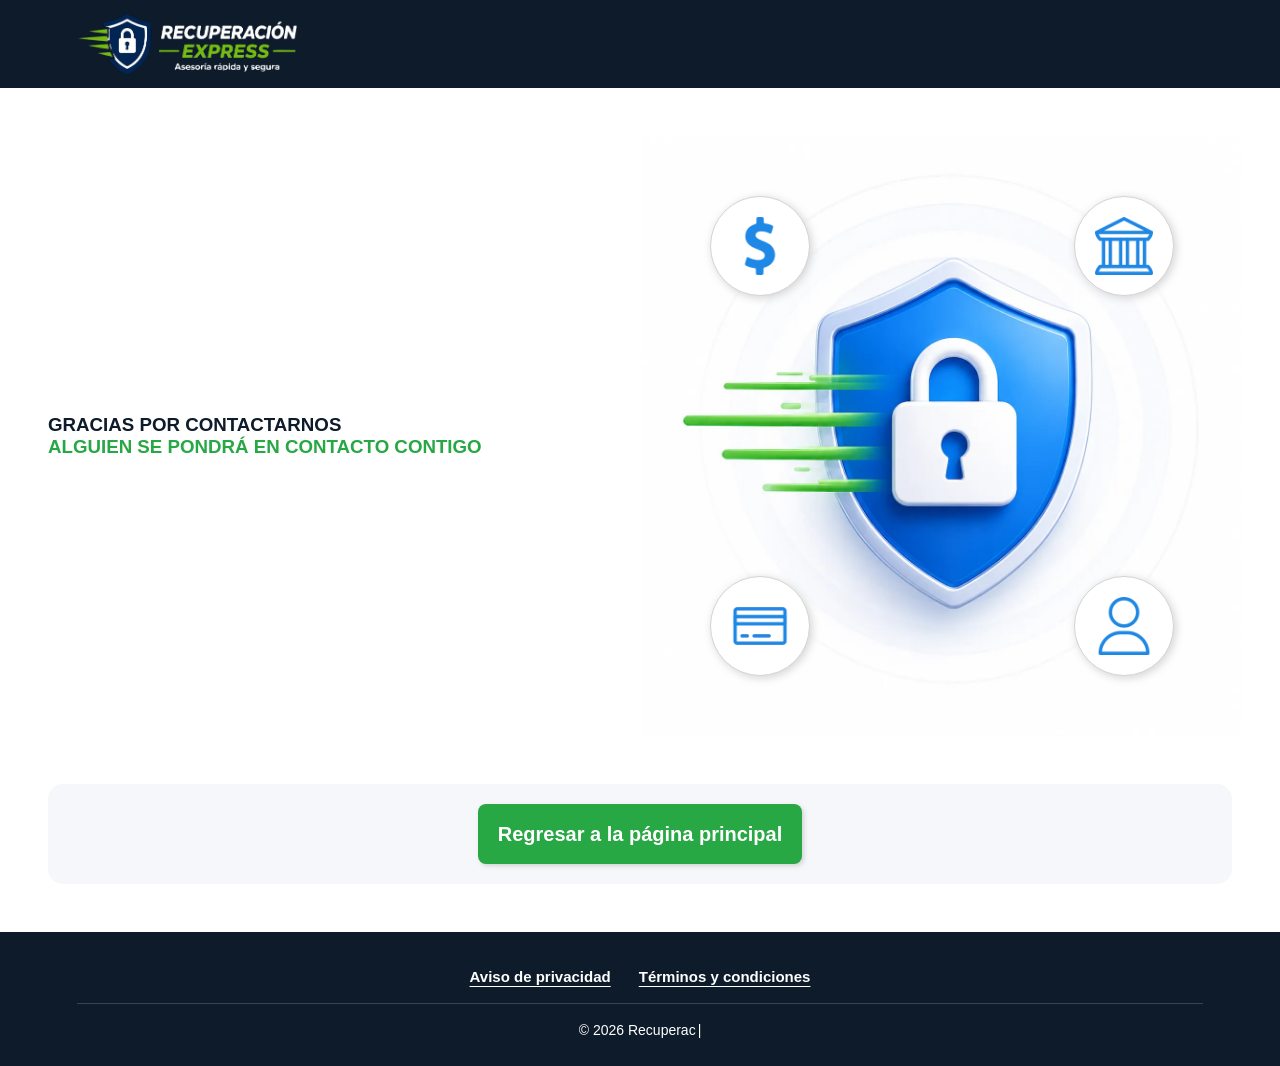
==== gracias/index.html @ 9d5aadf0 "first commit" ====
<!DOCTYPE html>
<html lang="es-MX">
<head>
    <meta charset="UTF-8">
    <meta name="viewport" content="width=device-width, initial-scale=1.0">

    <title>Gracias por contactarnos | Recuperación Express</title>

    <meta 
        name="description" 
        content="Gracias por enviar tu información a Recuperación Express. Un asesor revisará tu caso y se pondrá en contacto contigo por WhatsApp a la brevedad."
    >

    <meta name="robots" content="noindex, follow">

    <meta name="author" content="Recuperación Express">
    <meta name="copyright" content="Recuperación Express">

    <link rel="canonical" href="https://tu-dominio.com/gracias">

    <link rel="icon" href="/public/favicon.ico" sizes="any">
    <link rel="icon" href="/public/favicon.svg" type="image/svg+xml">
    <link rel="apple-touch-icon" href="/public/apple-touch-icon.png">

    <meta name="theme-color" content="#0A6B3F">

    <meta property="og:type" content="website">
    <meta property="og:title" content="Gracias por contactarnos | Recuperación Express">
    <meta 
        property="og:description" 
        content="Recibimos tu información correctamente. Un asesor de Recuperación Express revisará tu caso y te contactará por WhatsApp."
    >
    <meta property="og:url" content="https://tu-dominio.com/gracias">
    <meta property="og:site_name" content="Recuperación Express">
    <meta property="og:image" content="https://tu-dominio.com/og-image.webp">
    <meta property="og:image:alt" content="Recuperación Express">

    <meta name="twitter:card" content="summary_large_image">
    <meta name="twitter:title" content="Gracias por contactarnos | Recuperación Express">
    <meta 
        name="twitter:description" 
        content="Gracias, recibimos tu información. Un asesor revisará tu caso y te contactará por WhatsApp."
    >
    <meta name="twitter:image" content="https://tu-dominio.com/og-image.webp">

    <link rel="stylesheet" href="/public/styles/styles.css">
</head>

<body>

    <header class="site-header BGMarino">
        <a href="/" title="Regresar a inicio" aria-label="Regresar a inicio">
            <img
                src="/public/media/RECUPERACIÓN-EXPRESS.webp?width=500"
                alt="Recuperación Express - Asesoría rápida y segura"
                title="Regresar a inicio"
                width="220"
                height="57"
                decoding="async"
            >
        </a>
    </header>

    <main>
        <section id="hero" class="reveal reveal-up reveal-delay-1 show">
            
            <aside class="textos">
                <h1 class="reveal reveal-up reveal-delay-2 show">
                    <span>GRACIAS POR CONTACTARNOS</span>
                    <br>
                    <span class="CVerde">ALGUIEN SE PONDRÁ EN CONTACTO CONTIGO</span>
                </h1>
            </aside>

            <aside id="imagenes" aria-label="Elementos visuales de seguridad financiera">
                <img 
                    class="circulo reveal reveal-down reveal-delay-1 show" 
                    src="/public/media/Dinero.webp?width=120" 
                    alt="Dinero" 
                    width="100" 
                    height="100" 
                    decoding="async" 
                    loading="eager"
                >

                <img 
                    class="circulo reveal reveal-down reveal-delay-2 show" 
                    src="/public/media/Banco.webp?width=120" 
                    alt="Banco" 
                    width="100" 
                    height="100" 
                    decoding="async" 
                    loading="eager"
                >

                <img 
                    class="principal reveal reveal-down reveal-delay-1 show" 
                    src="/public/media/Protección-escudo.webp?width=1000" 
                    alt="Escudo de protección y seguridad" 
                    width="600" 
                    height="600" 
                    decoding="async" 
                    fetchpriority="high"
                >

                <img 
                    class="circulo reveal reveal-down reveal-delay-2 show" 
                    src="/public/media/Tarjeta-de-credito.webp?width=120" 
                    alt="Tarjeta de crédito" 
                    width="100" 
                    height="100" 
                    decoding="async" 
                    loading="eager"
                >

                <img 
                    class="circulo reveal reveal-down reveal-delay-1 show" 
                    src="/public/media/Cuenta.webp?width=120" 
                    alt="Cuenta bancaria" 
                    width="100" 
                    height="100" 
                    decoding="async" 
                    loading="eager"
                >
            </aside>

            <article class="BGGrisClaro reveal reveal-up reveal-delay-3 show">
                <a href="/" class="BGVerde CBlanco btn">
                    Regresar a la página principal
                </a>
            </article>

        </section>
    </main>

    <footer class="site-footer BGMarino">
        <div class="footer-politicas">
            <button 
                type="button" 
                class="footer-policy-link CBlanco" 
                data-policy="privacidad"
            >
                Aviso de privacidad
            </button>

            <button 
                type="button" 
                class="footer-policy-link CBlanco" 
                data-policy="terminos"
            >
                Términos y condiciones
            </button>
        </div>

        <div class="footer-copy">
            <p class="CBlanco">© <span id="currentYear"></span> Recuperación Express. Todos los derechos reservados.</p>
        </div>
    </footer>

    <div class="policy-modal" id="policyModal" aria-hidden="true">
        <div class="policy-modal__overlay" data-close-modal></div>

        <article 
            class="policy-modal__content" 
            role="dialog" 
            aria-modal="true" 
            aria-labelledby="policyModalTitle"
        >
            <button 
                type="button" 
                class="policy-modal__close" 
                aria-label="Cerrar política"
                data-close-modal
            >
                ×
            </button>

            <h2 id="policyModalTitle">Título de política</h2>

            <div class="policy-modal__body" id="policyModalBody">
                <!-- Aquí se inserta el contenido con JS -->
            </div>
        </article>
    </div>
    <script src="/public/scripts/global.js"></script>
    <script src="/public/scripts/animacion-p.js" defer></script>
</body>
</html>
---- public/styles/styles.css ----
#proceso .BGBlanco .botones {
        flex-direction: column;
        gap: 10px;
    }

    #proceso .BGBlanco .botones button {
        width: 100%;
    }

    #proceso article.BGMarino div {
        display: flex;
        align-items: center;
        justify-content: center;
        gap: 24px 48px;
    }

    #proceso article.BGMarino {
        flex-direction: column;
    }

    #proceso article.BGMarino figure {
        display: flex;
        align-items: center;
        gap: 12px;
    }

    #proceso article.BGMarino,
    #proceso article.BGBlanco {
        border-radius: 15px;
        margin-bottom: 20px;
        padding: 24px 48px;
        display: flex;
        align-items: center;
        justify-content: center;
        gap: 24px 48px;
    }

    #proceso .pasos figure:nth-child(-n+3)::after {
        content: "➤ ➤ ➤";
        position: absolute;
        right: -15px;
        animation: moverFlecha 1.5s ease-in-out infinite;
    }

    @keyframes moverFlecha {
        0% {
            right: -56px;
        }

        100% {
            right: -95px;
        }
    }

    #proceso .pasos figure:nth-child(1)::before {
        content: "1";
    }

    #proceso .pasos figure:nth-child(2)::before {
        content: "2";
    }

    #proceso .pasos figure:nth-child(3)::before {
        content: "3";
    }

    #proceso .pasos figure:nth-child(4)::before {
        content: "4";
    }

    #proceso .pasos figure::before {
        position: absolute;
        width: 40px;
        height: 40px;
        display: flex;
        align-items: center;
        justify-content: center;
        background: var(--verde);
        color: var(--blanco);
        border-radius: 50%;
        font-weight: 700;
        font-size: 24px;
        top: -30px;
    }

    #proceso {
        max-width: 100%;
        margin: 48px auto 0;
        padding: 48px;
    }

    #proceso .pasos .circulo {
        border-color: var(--gris-claro);
        overflow: visible;
        filter: drop-shadow(2px 2px 2px lightgray);
        background: white;
        padding: 15px;
    }

    #proceso .pasos figure {
        display: flex;
        flex-direction: column;
        align-items: center;
        justify-content: center;
        gap: 10px;
        position: relative;
    }

    #proceso .pasos {
        display: flex;
        text-align: center;
        gap: 100px;
        justify-content: space-between;
        padding: 48px 0;
    }

    #proceso h2 {
        text-align: center;
    }

    .form-trust {
        display: flex;
        align-items: center;
        flex-wrap: wrap;
        gap: 12px 24px;
    }

    form button {
        max-width: 600px;
        width: 100%;
    }

    .form-actions {
        width: 100%;
        text-align: center;
    }

    .form-group:has(#nombre_completo),
    .form-group:has(#whatsapp) {
        width: calc(50% - 10px);
    }

    select:invalid,
    input::placeholder {
        color: #999;
    }

    input,
    select {
        padding: 10px;
        border-radius: 8px;
        border: 2px solid lightgray;
    }

    label {
        margin-bottom: 6px;
        font-weight: 700;
    }

    .form-group {
        display: flex;
        flex-direction: column;
        gap: 4px;
    }

    .form-grid {
        display: flex;
        flex-wrap: wrap;
        gap: 20px;
        justify-content: space-between;
        align-items: center;
        max-width: 1440px;
    }

    form {
        margin: 0;
        display: flex;
        flex-direction: column;
        gap: 16px;
        justify-content: center;
        align-items: center;
    }

    #evaluacion-caso .form-header {
        max-width: 450px;
        margin: 0 auto;
        text-align: center;
    }

    #evaluacion-caso .form-card {
        display: flex;
        flex-direction: column;
        gap: 24px;
    }

    #evaluacion-caso {
        background: white;
        filter: drop-shadow(2px 4px 6px lightgray);
        padding: 24px;
        border-radius: 16px;
        max-width: 833px;
    }

    #soluciones .tarjetas figcaption {
        display: flex;
        flex-direction: column;
        gap: 12px;
    }

    #soluciones .tarjetas figure {
        flex-direction: column;
        flex: 1;
    }

    #soluciones {
        text-align: center;
        display: flex;
        flex-direction: column;
        gap: 24px;
        margin-top: 80px;
        margin-bottom: 80px;
    }

    #hero article div span {
        display: flex;
        flex-direction: column;
        gap: 12px;
    }

    #hero article div {
        display: flex;
        align-items: center;
        gap: 24px;
        flex-wrap: wrap;
    }

    #hero article {
        display: flex;
        align-items: center;
        width: 100%;
        justify-content: space-around;
        border-radius: 15px;
        padding: 20px 30px;
        flex-wrap: wrap;
        position: relative;
        z-index: 5;
    }

    #hero #imagenes img:nth-child(1) {
        top: 10%;
        left: 10%;
    }

    #hero #imagenes img:nth-child(2) {
        top: 10%;
        right: 10%;
    }

    #hero #imagenes img:nth-child(3) {
        max-width: 600px;
        height: auto;
        top: 0;
        right: 0;
        bottom: 0;
        left: 0;
        margin: auto;
        z-index: 1;
        position: relative;
        animation: parpadeoScale 2.5s ease-in-out infinite;
        transform-origin: center;
    }
.hidden {
    display: none;
}
    @keyframes parpadeoScale {
        0%, 100% {
            transform: scale(1);
            opacity: 1;
        }

        50% {
            transform: scale(1.08);
            opacity: 0.75;
        }
    }

    a.whatsapp img {
        animation: parpadeoScale 2.5s ease-in-out infinite;
    }

    #hero #imagenes img:nth-child(4) {
        bottom: 10%;
        left: 10%;
    }

    #hero #imagenes img:nth-child(5) {
        bottom: 10%;
        right: 10%;
    }

    a.btn {
        display: flex;
        align-items: center;
        gap: 24px;
        text-align: center;
        height: 60px;
        font-size: 20px;
    }

    #hero #imagenes img:nth-child(1), #hero #imagenes img:nth-child(2), #hero #imagenes img:nth-child(4), #hero #imagenes img:nth-child(5) {
        filter: drop-shadow(2px 2px 4px lightgray);
        background: white;
        border: 1px solid lightgray;
        width: 100px;
        height: 100px;
        object-fit: contain;
        box-sizing: border-box;
        overflow: visible;
        padding: 20px;
    }

    #hero #imagenes {
        display: flex;
        align-items: center;
        justify-content: center;
    }

    #hero #imagenes img {
        position: absolute;
        z-index: 2;
    }

    .circulo {
        padding: 10px;
        width: 75px;
        height: 75px;
        border-radius: 50%;
        border-width: 2px;
        border-style: solid;
        border-color: var(--verde);
    }

    #hero ul {
        padding: 0;
        margin: 0;
        list-style-type: none;
        display: flex;
        align-items: center;
        gap: 24px;
        justify-content: space-around;
        flex-wrap: wrap;
    }

    button {
        cursor: pointer;
    }

    .botones {
        display: flex;
        align-items: center;
        justify-content: center;
        flex-wrap: wrap;
        gap: 12px;
    }

    .btn {
        margin: 0;
        padding: 10px 20px;
        border: 0;
        border-radius: 8px;
        font-size: 16px;
        text-align: center;
        font-weight: 700;
        text-decoration: none;
        filter: drop-shadow(2px 2px 2px lightgray);
    }

    .btn.BGBlanco {
        border: 2px solid var(--gris-claro);
    }

    .tarjetas figure {
        display: flex;
        align-items: center;
        gap: 24px;
        padding: 8px 16px;
        border: 2px solid var(--gris-claro);
        border-radius: 8px;
        flex: 1;
        text-align: center;
    }

    .tarjetas {
        display: flex;
        align-items: center;
        justify-content: center;
        gap: 24px;
        flex-wrap: wrap;
    }

    #hero aside {
        width: calc(50% - 12px);
        position: relative;
    }

    #hero {
        display: flex;
        flex-wrap: wrap;
        gap: 48px 24px;
        justify-content: space-around;
        max-width: 1920px;
    }

    #hero p.CVerde,
    #soluciones h2.CVerde,
    #proceso h2.CVerde {
        padding: 6px 15px;
        width: fit-content;
        margin: 0 auto;
        display: block;
        border-radius: 50px;
        font-size: 18px;
        font-weight: 700;
        background-color: var(--blanco);
        border: 2px solid var(--gris-claro);
    }

    .tarjetas figure,
    #hero p.CVerde,
    #soluciones h2.CVerde,
    #proceso h2.CVerde {
        filter: drop-shadow(0 6px 5px var(--gris-claro));
        background: white;
    }

    section {
        max-width: 1500px;
        margin: 48px auto;
        padding: 0px 48px;
    }

    @import url('https://fonts.googleapis.com/css2?family=Montserrat:wght@700&family=Poppins:wght@400&display=swap');

    * {
        box-sizing: border-box;
        color: var(--marino);
    }

    body {
        margin: 0;
        padding: 0;
    }

    p,
    h1,
    h2,
    h3,
    h4,
    h5,
    h6,
    figure {
        margin: 0;
    }

    :root {
        --marino: #0D1B2A;
        --verde: #28A745;
        --azul-confianza: #1E88E5;
        --gris-claro: #f5f7fa;
        --blanco: #FFFFFF;
    }

    .CMarino {
        color: var(--marino);
    }

    .CVerde {
        color: var(--verde);
    }

    .CAzulConfianza {
        color: var(--azul-confianza);
    }

    .CGrisClaro {
        color: var(--gris-claro);
    }

    .CBlanco {
        color: var(--blanco);
    }

    .BGMarino {
        background-color: var(--marino);
    }

    .BGVerde {
        background-color: var(--verde);
    }

    .BGAzulConfianza {
        background-color: var(--azul-confianza);
    }

    .BGGrisClaro {
        background-color: var(--gris-claro);
    }

    .BGBlanco {
        background-color: var(--blanco);
    }

    h1,
    h2,
    h3,
    h4,
    h5,
    h6 {
        font-family: 'Montserrat', sans-serif;
        font-weight: 700;
    }

    body,
    p,
    a,
    li,
    span,
    input,
    textarea,
    button,
    label {
        font-family: 'Poppins', sans-serif;
    }

    @media (max-width: 1024px) {
        #proceso article.BGMarino div {
            flex-direction: column;
        }

        #proceso article.BGMarino figure {
            flex-direction: column;
            align-items: center;
            justify-content: center;
            text-align: center;
        }
    }

    @media (max-width: 850px) {
        #proceso .pasos figure:nth-child(-n+3) figcaption::after {
            content: "🠻";
            font-size: 34px;
            line-height: normal;
            position: absolute;
            bottom: -50px;
        }

        #proceso .pasos figcaption {
            display: flex;
            flex-direction: column;
            align-items: center;
            justify-content: center;
        }

        #evaluacion-caso {
            margin-left: 25px;
            margin-right: 25px;
        }

        #proceso .pasos figure:nth-child(-n+3)::after {
            display: none;
        }

        #proceso .pasos {
            flex-direction: column;
        }
    }

    @media (max-width: 768px) {
        #hero #imagenes img:nth-child(3) {
            width: 100%;
        }
        #proceso article.BGBlanco {
            flex-direction: column;
            text-align: center;
            padding: 10px;
        }

        #soluciones .tarjetas figure {
            flex: none;
        }

        .form-trust {
            justify-content: center;
        }

        .form-group,
        .form-group:has(#nombre_completo),
        .form-group:has(#whatsapp) {
            width: 100%;
        }

        .form-grid {
            flex-direction: column;
            width: 100%;
        }

        #hero article div {
            justify-content: center;
        }

        .btn {
            width: 100%;
        }

        .tarjetas figure {
            flex-direction: column;
            width: 100%;
        }

        .botones {
            flex-direction: column;
            gap: 12px;
        }

        section {
            margin: 0;
            padding: 24px !important;
            text-align: center;
        }

        #hero aside {
            width: 100%;
        }

        #imagenes {
            height: 500px;
        }
    }

    .reveal {
        opacity: 0;
        transition: opacity 0.8s ease, transform 0.8s ease;
        will-change: opacity, transform;
    }

    .reveal-up {
        transform: translateY(40px);
    }

    .reveal-down {
        transform: translateY(-40px);
    }

    .reveal.show {
        opacity: 1;
        transform: translateY(0);
    }

    .reveal-delay-1 {
        transition-delay: 0.1s;
    }

    .reveal-delay-2 {
        transition-delay: 0.2s;
    }

    .reveal-delay-3 {
        transition-delay: 0.3s;
    }

    img.reveal {
        filter: blur(8px);
    }

    #hero aside.textos {
        display: flex;
        flex-direction: column;
        justify-content: space-evenly;
        gap: 10px;
        z-index: 4;
        position: relative;
    }

    img.reveal.show {
        filter: blur(0);
    }

    p.type-reveal {
        opacity: 0;
        transform: translateY(25px);
        transition: opacity 0.5s ease, transform 0.5s ease;
        white-space: pre-wrap;
    }

    p.type-reveal.show {
        opacity: 1;
        transform: translateY(0);
    }

    p.type-reveal.typing::after {
        content: "|";
        display: inline-block;
        margin-left: 2px;
        animation: cursorBlink 0.8s infinite;
    }

    @keyframes cursorBlink {

        0%,
        50% {
            opacity: 1;
        }

        51%,
        100% {
            opacity: 0;
        }
    }

    @media (prefers-reduced-motion: reduce) {

        .reveal,
        p.type-reveal {
            opacity: 1;
            transform: none;
            transition: none;
            filter: none;
        }

        p.type-reveal.typing::after {
            display: none;
        }
    }

    .circulo:hover {
        scale: 1.05;
        rotate: 5deg;
    }

    .btn:hover {
        filter: drop-shadow(2px 4px 6px lightgray);
        border-radius: 12px;
    }

    #proceso article.BGMarino:hover,
    #proceso article.BGBlanco:hover,
    #evaluacion-caso:hover,
    #soluciones .tarjetas figure:hover,
    #hero article:hover,
    .circulo:hover,
    .btn:hover {
        filter: drop-shadow(2px 4px 6px lightgray);
        transition: 0.7s ease-in-out;
    }

    #proceso article.BGMarino,
    #proceso article.BGBlanco,
    #evaluacion-caso,
    #soluciones .tarjetas figure,
    #hero article,
    .circulo,
    .btn {
        transition: 1.3s ease-in-out;
    }

    a.btn.BGVerde span {
        color: white;
    }
    a.btn.BGVerde:hover span {
        color: var(--azul-confianza);
    }
    .btn.BGBlanco:hover img {
        scale: 1.05;
    }
    /* =========================
    HEADER
    ========================= */

    .site-header {
        width: 100%;
        min-height: 88px;
        padding: 0 6%;
        display: flex;
        align-items: center;
        justify-content: space-between;
        gap: 32px;
        position: relative;
        z-index: 100;
    }

    .site-header > a {
        display: inline-flex;
        align-items: center;
        text-decoration: none;
        flex-shrink: 0;
    }

    .site-header img {
        display: block;
        width: 220px;
        height: auto;
        object-fit: contain;
    }


    /* =========================
    DESKTOP NAV
    ========================= */

    .desktop-nav {
        display: flex;
        align-items: center;
    }

    .desktop-nav ul {
        display: flex;
        align-items: center;
        gap: 32px;
        list-style: none;
        margin: 0;
        padding: 0;
    }

    .desktop-nav li {
        margin: 0;
        padding: 0;
    }

    .desktop-nav a {
        text-decoration: none;
        font-size: 15px;
        font-weight: 600;
        line-height: 1;
        transition: opacity 0.25s ease, transform 0.25s ease;
    }

    .desktop-nav a:hover {
        opacity: 0.8;
    }

    .desktop-nav .btn {
        padding: 10px;
        height: auto;
        border-radius: 6px;
        display: inline-flex;
        align-items: center;
        justify-content: center;
        filter: none;
    }


    /* =========================
    MOBILE NAV
    ========================= */

    .mobile-nav {
        display: none;
    }

    .mobile-nav summary {
        list-style: none;
    }

    .mobile-nav summary::-webkit-details-marker {
        display: none;
    }

    .mobile-nav__toggle {
        width: 44px;
        height: 44px;
        border: 1px solid rgba(255, 255, 255, 0.2);
        border-radius: 8px;
        display: flex;
        align-items: center;
        justify-content: center;
        cursor: pointer;
    }

    .icon-menu,
    .icon-close {
        display: flex;
        align-items: center;
        justify-content: center;
    }

    .icon-close {
        display: none;
    }

    .mobile-nav[open] .icon-menu {
        display: none;
    }

    .mobile-nav[open] .icon-close {
        display: flex;
    }

    .mobile-nav__menu {
        position: absolute;
        top: 100%;
        left: 0;
        width: 100%;
        padding: 32px 6%;
        background: inherit;
        box-shadow: 0 16px 30px rgba(0, 0, 0, 0.18);
        background: black;
    }

    .mobile-nav__menu .h2 {
        margin: 0 0 24px;
        font-size: 24px;
        font-weight: 700;
        text-transform: uppercase;
    }

    .mobile-nav__menu ul {
        list-style: none;
        margin: 0;
        padding: 0;
        display: grid;
        gap: 18px;
    }

    .mobile-nav__menu li {
        margin: 0;
        padding: 0;
    }

    .mobile-nav__menu a {
        text-decoration: none;
        font-size: 18px;
        font-weight: 600;
        display: inline-flex;
    }

    .mobile-nav__menu .btn {
        margin-top: 8px;
        padding: 14px 22px;
        border-radius: 6px;
        justify-content: center;
    }


    /* =========================
    RESPONSIVE
    ========================= */

    @media (max-width: 900px) {
        .site-header {
            min-height: 76px;
            padding: 0 5%;
        }

        .site-header img {
            width: 190px;
        }

        .desktop-nav {
            display: none;
        }

        .mobile-nav {
            display: block;
        }
    }

    @media (max-width: 480px) {
        .site-header {
            min-height: 70px;
        }

        .site-header img {
            width: 165px;
        }

        .mobile-nav__menu {
            padding: 28px 5%;
        }

        .mobile-nav__menu a {
            font-size: 17px;
        }
    }

    /* =========================
    FOOTER
    ========================= */

    .site-footer {
        width: 100%;
        padding: 36px 6% 28px;
        text-align: center;
    }

    .footer-politicas {
        display: flex;
        align-items: center;
        justify-content: center;
        gap: 28px;
        flex-wrap: wrap;
        margin-bottom: 18px;
    }

    .footer-policy-link {
        background: transparent;
        border: 0;
        padding: 0;
        font-size: 15px;
        font-weight: 600;
        cursor: pointer;
        text-decoration: underline;
        text-underline-offset: 4px;
        transition: opacity 0.25s ease;
    }

    .footer-policy-link:hover {
        opacity: 0.75;
    }

    .footer-copy {
        border-top: 1px solid rgba(255, 255, 255, 0.18);
        padding-top: 18px;
    }

    .footer-copy p {
        margin: 0;
        font-size: 14px;
        opacity: 0.9;
    }


    /* =========================
    POPUP POLÍTICAS
    ========================= */

    .policy-modal {
        position: fixed;
        inset: 0;
        z-index: 9999;
        display: none;
        align-items: center;
        justify-content: center;
        padding: 24px;
    }

    .policy-modal.is-active {
        display: flex;
    }

    .policy-modal__overlay {
        position: absolute;
        inset: 0;
        background: rgba(0, 0, 0, 0.55);
    }

    .policy-modal__content {
        position: relative;
        width: min(720px, 100%);
        max-height: 82vh;
        overflow-y: auto;
        background: #FFFFFF;
        color: #102033;
        border-radius: 16px;
        padding: 36px;
        box-shadow: 0 24px 60px rgba(0, 0, 0, 0.25);
        animation: modalFadeUp 0.25s ease;
    }

    .policy-modal__close {
        position: absolute;
        top: 16px;
        right: 18px;
        width: 36px;
        height: 36px;
        border: 0;
        border-radius: 50%;
        background: #f5f7fa;
        color: #102033;
        font-size: 28px;
        line-height: 1;
        cursor: pointer;
        display: flex;
        align-items: center;
        justify-content: center;
    }

    .policy-modal__close:hover {
        background: #e9edf3;
    }

    .policy-modal__content h2 {
        margin: 0 0 18px;
        font-size: 28px;
        color: #001B3A;
    }

    .policy-modal__body {
        display: grid;
        gap: 14px;
    }

    .policy-modal__body p {
        margin: 0;
        font-size: 16px;
        line-height: 1.65;
    }

    .policy-modal__body ul {
        margin: 0;
        padding-left: 20px;
        display: grid;
        gap: 8px;
    }

    .policy-modal__body li {
        font-size: 16px;
        line-height: 1.6;
    }

    @keyframes modalFadeUp {
        from {
            opacity: 0;
            transform: translateY(16px);
        }

        to {
            opacity: 1;
            transform: translateY(0);
        }
    }


    /* =========================
    RESPONSIVE FOOTER
    ========================= */

    @media (max-width: 600px) {
        .site-footer {
            padding: 32px 5% 24px;
        }

        .footer-politicas {
            flex-direction: column;
            gap: 14px;
        }

        .policy-modal {
            padding: 16px;
        }

        .policy-modal__content {
            padding: 32px 22px;
            border-radius: 14px;
        }

        .policy-modal__content h2 {
            font-size: 23px;
            padding-right: 34px;
        }

        .policy-modal__body p,
        .policy-modal__body li {
            font-size: 15px;
        }
    }

#currentYear {
    color: inherit;
}
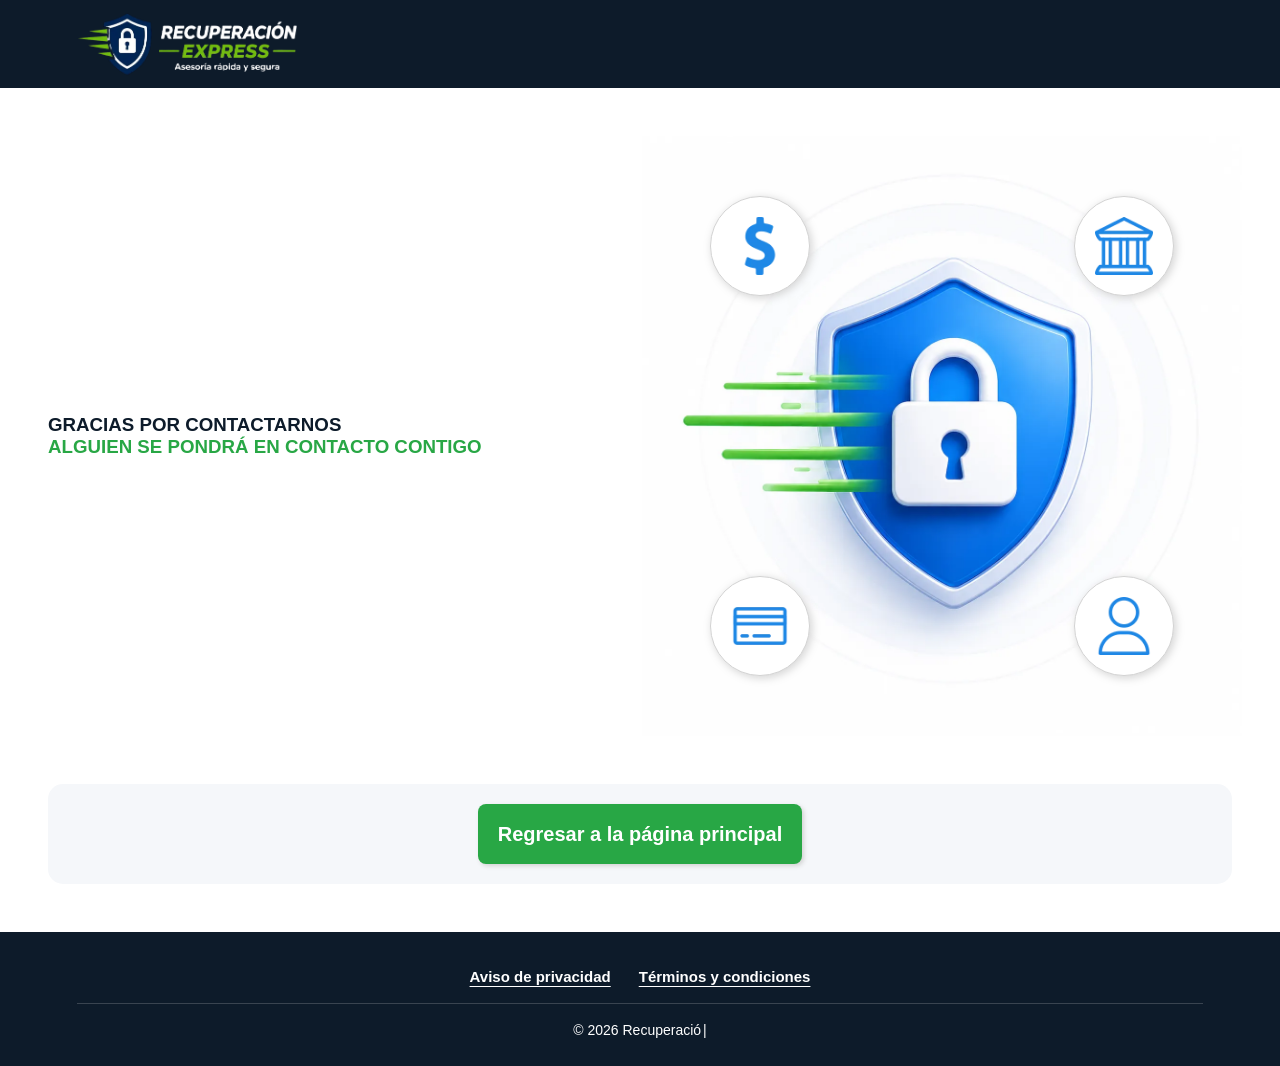
==== commit 64047e09: "se agrega dominio de prueba" ====
--- a/gracias/index.html
+++ b/gracias/index.html
@@ -17,7 +17,7 @@
     <meta name="author" content="Recuperación Express">
     <meta name="copyright" content="Recuperación Express">
 
-    <link rel="canonical" href="https://tu-dominio.com/gracias">
+    <link rel="canonical" href="https://dosjunio2026.netlify.app/gracias">
 
     <link rel="icon" href="/public/favicon.ico" sizes="any">
     <link rel="icon" href="/public/favicon.svg" type="image/svg+xml">
@@ -31,9 +31,9 @@
         property="og:description" 
         content="Recibimos tu información correctamente. Un asesor de Recuperación Express revisará tu caso y te contactará por WhatsApp."
     >
-    <meta property="og:url" content="https://tu-dominio.com/gracias">
+    <meta property="og:url" content="https://dosjunio2026.netlify.app/gracias">
     <meta property="og:site_name" content="Recuperación Express">
-    <meta property="og:image" content="https://tu-dominio.com/og-image.webp">
+    <meta property="og:image" content="https://dosjunio2026.netlify.app/og-image.webp">
     <meta property="og:image:alt" content="Recuperación Express">
 
     <meta name="twitter:card" content="summary_large_image">
@@ -42,7 +42,7 @@
         name="twitter:description" 
         content="Gracias, recibimos tu información. Un asesor revisará tu caso y te contactará por WhatsApp."
     >
-    <meta name="twitter:image" content="https://tu-dominio.com/og-image.webp">
+    <meta name="twitter:image" content="https://dosjunio2026.netlify.app/og-image.webp">
 
     <link rel="stylesheet" href="/public/styles/styles.css">
 </head>
